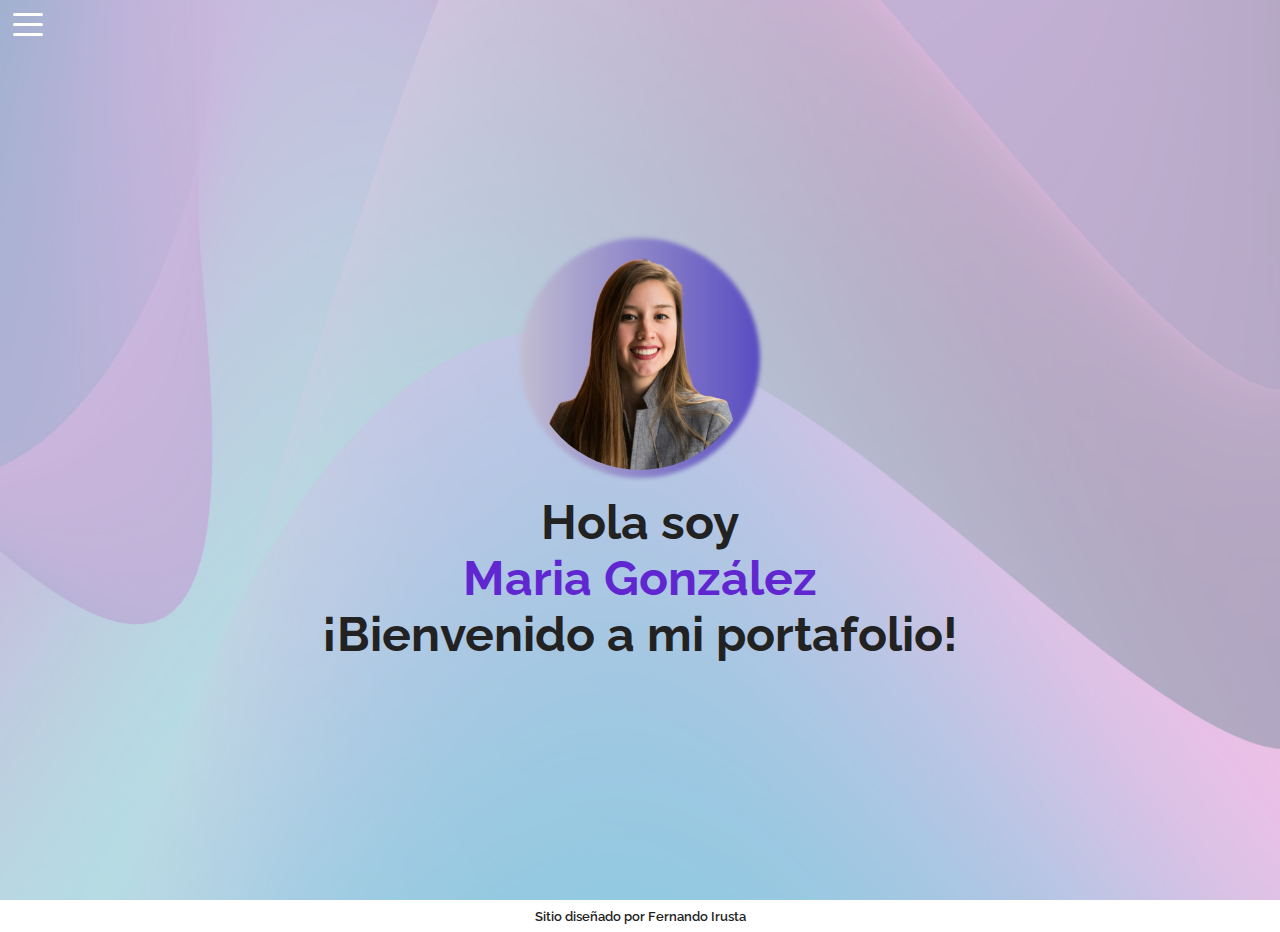
==== index.html @ ad1e0797 "first commit" ====
<!DOCTYPE html>
<html lang="es">

<head>
  <meta charset="UTF-8">
  <meta name="viewport" content="width=device-width, initial-scale=1.0">

  <!-- font -->
  <link rel="preconnect" href="https://fonts.googleapis.com" rel="preconnect">
  <link rel="preconnect" href="https://fonts.gstatic.com" crossorigin>
  <link href="https://fonts.googleapis.com/css2?family=Raleway:wght@400;700&display=swap" rel="stylesheet">

  <!-- styles -->
  <link rel="stylesheet" href="styles/index.css">
  <link rel="stylesheet" href="styles/hamburguer_menu.css">

  <!-- title -->
  <title>Maria González - Portfolio</title>

  <!-- description -->
  <meta name="description" content="Hola soy Maria González. Bienvenidos a mi portfolio">

  <!-- canonical -->
  <link rel="canonical" href="https://github.com/examples-portfolios/maria_portfolio">


  <!-- icons -->
  <link rel="icon" type="image/x-icon"
    href="https://examples-portfolios.github.io/maria_portfolio/assets/favicon-16x16.ico">
  <link rel="icon" type="image/x-icon" sizes="16x16"
    href="https://examples-portfolios.github.io/maria_portfolio/assets/favicon-16x16.ico">
  <link rel="icon" type="image/x-icon" sizes="32x32"
    href="https://examples-portfolios.github.io/maria_portfolio/assets/favicon-32x32.ico">
  <link rel="icon" type="image/x-icon" sizes="48x48"
    href="https://examples-portfolios.github.io/maria_portfolio/assets/favicon-48x48.ico">

  <!-- icon Apple -->
  <link rel="apple-touch-icon" sizes="180x180"
    href="https://examples-portfolios.github.io/maria_portfolio/assets/apple-touch-icon.png">

  <!-- social cards -->
  <meta name="twitter:card" content="summary">
  <meta property="og:type" content="website">
  <meta property="og:title" content="Portfolio - Maria González">
  <meta property="og:description" content="Hola soy Maria González. Bienvenidos a mi portfolio">
  <meta property="og:image" content="https://examples-portfolios.github.io/maria_portfolio/assets/social-image.jpg">
  <meta property="og:url" content="https://examples-portfolios.github.io/maria_portfolio">
</head>

<body class="body-background">

  <!-- hamburger btn -->
  <div class="menu-btn">
    <div class="menu-btn__burger"></div>
  </div>

  <!-- panel -->
  <nav class="panel">
    <div class="menu">

      <a href="index.html" class="menu-link index-link">Inicio</a>

      <a href="pages/about.html" class="menu-link">Acerca de mi</a>

      <a href="pages/experience.html" class="menu-link">Experiencias</a>

      <a href="assets/Maria-Rojas.pdf" download class="menu-link" rel="noopener">Descargar CV</a>

      <div class="contact-icons">


        <a href="https://web.whatsapp.com/" class="menu-link link-whatsapp" target="_blank" rel="noopener">
          <svg xmlns="http://www.w3.org/2000/svg" width="24" height="24" viewBox="0 0 24 24">
            <path fill-rule="evenodd" clip-rule="evenodd"
              d="M18.403 5.633A8.919 8.919 0 0 0 12.053 3c-4.948 0-8.976 4.027-8.978 8.977 0 1.582.413 3.126 1.198 4.488L3 21.116l4.759-1.249a8.981 8.981 0 0 0 4.29 1.093h.004c4.947 0 8.975-4.027 8.977-8.977a8.926 8.926 0 0 0-2.627-6.35m-6.35 13.812h-.003a7.446 7.446 0 0 1-3.798-1.041l-.272-.162-2.824.741.753-2.753-.177-.282a7.448 7.448 0 0 1-1.141-3.971c.002-4.114 3.349-7.461 7.465-7.461a7.413 7.413 0 0 1 5.275 2.188 7.42 7.42 0 0 1 2.183 5.279c-.002 4.114-3.349 7.462-7.461 7.462m4.093-5.589c-.225-.113-1.327-.655-1.533-.73-.205-.075-.354-.112-.504.112s-.58.729-.711.879-.262.168-.486.056-.947-.349-1.804-1.113c-.667-.595-1.117-1.329-1.248-1.554s-.014-.346.099-.458c.101-.1.224-.262.336-.393.112-.131.149-.224.224-.374s.038-.281-.019-.393c-.056-.113-.505-1.217-.692-1.666-.181-.435-.366-.377-.504-.383a9.65 9.65 0 0 0-.429-.008.826.826 0 0 0-.599.28c-.206.225-.785.767-.785 1.871s.804 2.171.916 2.321c.112.15 1.582 2.415 3.832 3.387.536.231.954.369 1.279.473.537.171 1.026.146 1.413.089.431-.064 1.327-.542 1.514-1.066.187-.524.187-.973.131-1.067-.056-.094-.207-.151-.43-.263">
            </path>
          </svg>
        </a>

        <a href="mailto:examplemail@gmail.com" class="menu-link link-mail" target="_blank" rel="noopener">
          <svg xmlns="http://www.w3.org/2000/svg" width="24" height="24" viewBox="0 0 24 24">
            <path
              d="M20 4H4c-1.103 0-2 .897-2 2v12c0 1.103.897 2 2 2h16c1.103 0 2-.897 2-2V6c0-1.103-.897-2-2-2zm0 2v.511l-8 6.223-8-6.222V6h16zM4 18V9.044l7.386 5.745a.994.994 0 0 0 1.228 0L20 9.044 20.002 18H4z">
            </path>
          </svg>
        </a>

        <a href="https://www.linkedin.com/" class="menu-link link-linkedin" target="_blank" rel="noopener">
          <svg xmlns="http://www.w3.org/2000/svg" width="24" height="24" viewBox="0 0 24 24">
            <circle cx="4.983" cy="5.009" r="2.188"></circle>
            <path
              d="M9.237 8.855v12.139h3.769v-6.003c0-1.584.298-3.118 2.262-3.118 1.937 0 1.961 1.811 1.961 3.218v5.904H21v-6.657c0-3.27-.704-5.783-4.526-5.783-1.835 0-3.065 1.007-3.568 1.96h-.051v-1.66H9.237zm-6.142 0H6.87v12.139H3.095z">
            </path>
          </svg>
        </a>





      </div>
    </div>
  </nav>


  <!-- home section -->
  <section id="inicio" class="home container">

    <!-- main image -->
    <article class="image-container">
      <div class="loader-circle loader-back"></div>
      <div class="loader-circle loader-front">
        <img src="assets/maria_gonzales.png" alt="Maria">
      </div>
    </article>

    <!-- main text -->
    <article class="text-container">
      <h2>Hola soy</h2>
      <h1>Maria González</h1>
      <h2>¡Bienvenido a mi portafolio!
      </h2>
    </article>


  </section>

  <!-- footer -->
  <footer class="footer">
    <small>Sitio diseñado por <a href="https://wa.me/message/ZHBYMGVFYANLB1" target="_blank" rel="noopener">Fernando
        Irusta</a></small>
  </footer>

  <script type="module" src="scripts/main.js"></script>
</body>

</html>
---- styles/index.css ----
/**** Custom Properties **********************************************/

:root {
  --first-color: #6027d1;
  --white-color: #fff;
  --black-color: #000;
  --gray-dark-color: #171717;
  --text-color: #222;
  --font: "Raleway", sans-serif;
  --border: 0.1rem solid var(--first-color);
  --border-radius: 0.5rem;
  --max-width: 1200px;
}

/**** Reset **********************************************/

html {
  box-sizing: border-box;
  font-family: var(--font);
  font-size: 16px;
  scroll-behavior: smooth;
}

*,
*::after,
*::before {
  box-sizing: inherit;
  margin: 0;
  color: var(--text-color);
}

a {
  text-decoration: none;
}

h1 {
  margin: 0;
  font-size: 2rem;
}

h2 {
  margin: 0;
  font-size: 1.5rem;
}

h3 {
  margin: 0;
  font-size: 1.25rem;
}

img {
  max-width: 100%;
  height: auto;
}

/**** Utilities **********************************************/

/****** home img ******/

.image-container {
  width: 15rem;
  height: 15rem;
  margin: 0 0 1rem 0;
  position: relative;
  display: flex;
  align-items: center;
  justify-content: center;
}

.loader-circle {
  width: 100%;
  height: 100%;
  position: absolute;
  border-radius: 50%;
}

.loader-front {
  width: 14rem;
  height: 14rem;
  z-index: 2;
}

.loader-front img {
  width: 100%;
  height: 100%;
  border-radius: 50%;
  /* -webkit-filter: grayscale(0.6);
  filter: grayscale(0.6); */
}

.loader-back {
  z-index: 1;
  -webkit-filter: blur(0.125rem);
  filter: blur(0.125rem);
  background: linear-gradient(
    90deg,
    rgba(193, 190, 209, 1) 0%,
    rgba(89, 76, 193, 1) 100%
  );
  -webkit-animation: loadtwo 5s linear infinite;
  animation: loadtwo 5s linear infinite;
}

@-webkit-keyframes loadtwo {
  to {
    transform: rotate(360deg);
  }
}

@keyframes loadtwo {
  to {
    transform: rotate(360deg);
  }
}

/****** others ******/
.container {
  margin-left: auto;
  margin-right: auto;
  max-width: var(--max-width);
  padding: 0 3rem;
}

.none {
  display: none;
}

/**** Site Styles **********************************************/

.body-background {
  background-image: url("../assets/background-body.png");
  background-repeat: no-repeat;
  background-size: cover;
  background-position: center;
  background-attachment: fixed;
}

/****** section home ******/

.home {
  height: 100vh;
  display: flex;
  flex-direction: column;
  justify-content: center;
  align-items: center;
  text-align: center;
}

/****** titles ******/

.text-container h1,
.text-container h2 {
  font-size: 2.5rem;
}

h1 {
  color: var(--first-color);
}

/****** footer ******/

.footer {
  padding: 0.4rem;
  text-align: center;
  color: var(--black-color);
  background: rgba(255, 255, 255, 0.4);
  font-size: 1rem;
  font-weight: 600;
  /* backdrop-filter: blur(5px);
  -webkit-backdrop-filter: blur(5px); */
}

.footer a:hover {
  transition: color 1s;
  color: var(--first-color);
}

/**** Media Queries **********************************************/

@media screen and (min-width: 1024px) {
  .text-container h1,
  .text-container h2 {
    font-size: 3rem;
  }
}
---- styles/hamburguer_menu.css ----
:root {
  --first-color: #6027d1;
  --white-color: #fff;
  --black-color: #000;
  --gray-dark-color: #171717;
  --font: "Raleway", sans-serif;
}

/********** Reset **********/
html {
  box-sizing: border-box;
  font-family: var(--font);
  font-size: 16px;
  scroll-behavior: smooth;
}

*,
*::after,
*::before {
  box-sizing: inherit;
  margin: 0;
}

a {
  text-decoration: none;
}

/********** Hamburguer Btn **********/

.menu-btn {
  position: fixed;
  top: 0.3rem;
  left: 0.5rem;
  width: 40px;
  height: 40px;
  cursor: pointer;
  z-index: 1000;
  display: flex;
  justify-content: center;
  align-items: center;
}

.menu-btn__burger {
  width: 30px;
  height: 3px;
  background-color: var(--white-color);
  border-radius: 5px;
  transition: transform 0.3s ease;
  position: relative;
}

.menu-btn__burger::before,
.menu-btn__burger::after {
  content: "";
  width: 30px;
  height: 3px;
  background-color: var(--white-color);
  border-radius: 5px;
  transition: transform 0.3s ease;
  position: absolute;
}

.menu-btn__burger::before {
  top: -10px;
}

.menu-btn__burger::after {
  bottom: -10px;
}

.menu-btn.is-active .menu-btn__burger {
  transform: rotate(45deg);
}

.menu-btn.is-active .menu-btn__burger::before {
  transform: rotate(-90deg) translateX(-10px);
}

.menu-btn.is-active .menu-btn__burger::after {
  transform: rotate(90deg) translateX(-10px);
}

/********** Panel **********/

.panel {
  position: fixed;
  top: 0;
  left: 0;
  bottom: 0;
  width: 300px;
  z-index: 998;
  background: rgba(0, 0, 0, 0.8);
  backdrop-filter: blur(11px);
  -webkit-backdrop-filter: blur(11px);
  box-shadow: 2px 0 5px rgba(0, 0, 0, 0.9);
  display: flex;
  flex-direction: column;
  justify-content: center;
  transform: translateX(-100%);
  opacity: 0;
  pointer-events: none;
  transition: transform 200ms ease-in-out, opacity 300ms ease;
}

.panel.is-active {
  transform: translateX(0);
  opacity: 1;
  pointer-events: auto;
}

.menu {
  display: flex;
  flex-direction: column;
}

.menu-link {
  padding: 2rem;
  font-size: 1.2rem;
  text-align: center;
  color: var(--white-color);
  font-weight: 600;
  transition: background-color 1.1s ease;
}

.menu-link:hover {
  background-color: var(--first-color);
}

.index-link {
  border-top: 2px solid var(--first-color);
}

.menu-link:not(:last-child) {
  border-bottom: 2px solid var(--first-color);
}

.contact-icons {
  width: 100%;
  display: flex;
  justify-content: center;
  border-bottom: 2px solid var(--first-color);
}

.contact-icons .menu-link {
  flex-grow: 1;
  display: flex;
  justify-content: center;
  align-items: center;
  padding: 1.5rem 0;
  border-bottom: none;
  transition: background-color 1.5s ease;
}

.menu-link svg {
  width: 1.9rem;
  height: 1.9rem;
  fill: var(--white-color);
}

.link-mail:hover {
  background-color: #c71610;
}

.link-whatsapp:hover {
  background-color: #25d366;
}

.link-linkedin:hover {
  background-color: #007bb5;
}
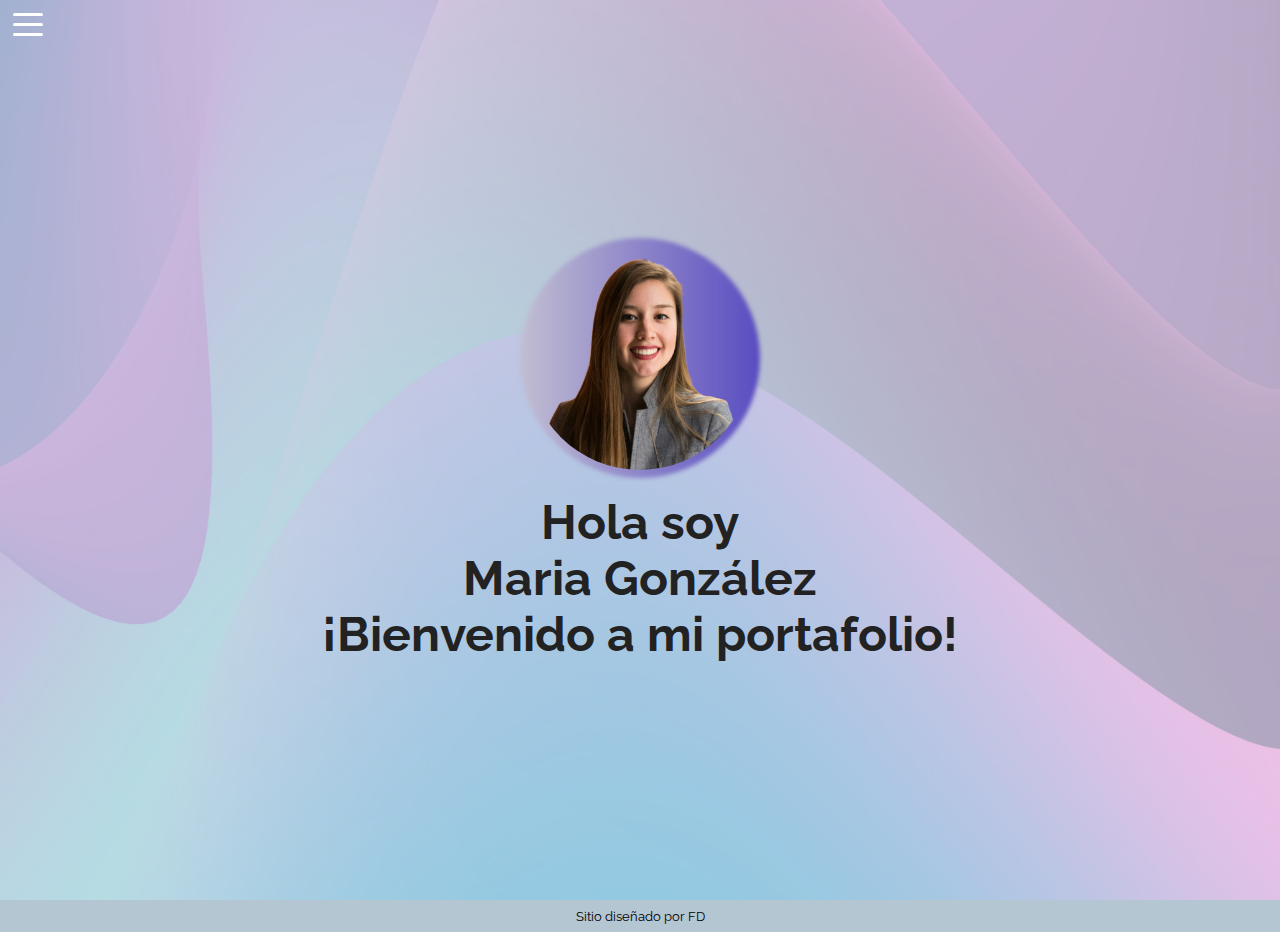
==== commit 945ed284: "fixing errors" ====
--- a/index.html
+++ b/index.html
@@ -25,16 +25,9 @@
 
 
   <!-- icons -->
-  <link rel="icon" type="image/x-icon"
-    href="https://examples-portfolios.github.io/maria_portfolio/assets/favicon-16x16.ico">
-  <link rel="icon" type="image/x-icon" sizes="16x16"
-    href="https://examples-portfolios.github.io/maria_portfolio/assets/favicon-16x16.ico">
+
   <link rel="icon" type="image/x-icon" sizes="32x32"
     href="https://examples-portfolios.github.io/maria_portfolio/assets/favicon-32x32.ico">
-  <link rel="icon" type="image/x-icon" sizes="48x48"
-    href="https://examples-portfolios.github.io/maria_portfolio/assets/favicon-48x48.ico">
-
-  <!-- icon Apple -->
   <link rel="apple-touch-icon" sizes="180x180"
     href="https://examples-portfolios.github.io/maria_portfolio/assets/apple-touch-icon.png">
 
@@ -110,7 +103,7 @@
     <article class="image-container">
       <div class="loader-circle loader-back"></div>
       <div class="loader-circle loader-front">
-        <img src="assets/maria_gonzales.png" alt="Maria">
+        <img src="assets/maria_gonzales.png" alt="Maria González">
       </div>
     </article>
 
@@ -127,8 +120,8 @@
 
   <!-- footer -->
   <footer class="footer">
-    <small>Sitio diseñado por <a href="https://wa.me/message/ZHBYMGVFYANLB1" target="_blank" rel="noopener">Fernando
-        Irusta</a></small>
+    <small>Sitio diseñado por <a href="https://wa.me/message/ZHBYMGVFYANLB1" target="_blank" rel="noopener"
+        aria-label="Contacto para diseño web">FD</a></small>
   </footer>
 
   <script type="module" src="scripts/main.js"></script>
--- a/styles/index.css
+++ b/styles/index.css
@@ -2,14 +2,11 @@
 
 :root {
   --first-color: #6027d1;
-  --white-color: #fff;
   --black-color: #000;
-  --gray-dark-color: #171717;
   --text-color: #222;
   --font: "Raleway", sans-serif;
-  --border: 0.1rem solid var(--first-color);
-  --border-radius: 0.5rem;
   --max-width: 1200px;
+  --footer-color: #f5750d;
 }
 
 /**** Reset **********************************************/
@@ -41,11 +38,6 @@
 h2 {
   margin: 0;
   font-size: 1.5rem;
-}
-
-h3 {
-  margin: 0;
-  font-size: 1.25rem;
 }
 
 img {
@@ -84,8 +76,6 @@
   width: 100%;
   height: 100%;
   border-radius: 50%;
-  /* -webkit-filter: grayscale(0.6);
-  filter: grayscale(0.6); */
 }
 
 .loader-back {
@@ -153,29 +143,48 @@
   font-size: 2.5rem;
 }
 
-h1 {
-  color: var(--first-color);
-}
-
 /****** footer ******/
 
 .footer {
   padding: 0.4rem;
   text-align: center;
-  color: var(--black-color);
-  background: rgba(255, 255, 255, 0.4);
+  background: rgba(8, 65, 107, 0.3);
   font-size: 1rem;
   font-weight: 600;
   /* backdrop-filter: blur(5px);
   -webkit-backdrop-filter: blur(5px); */
 }
 
+.footer small,
+.footer a {
+  color: var(--black-color);
+  font-weight: 400;
+  transition: all 1.3s ease;
+}
+
 .footer a:hover {
-  transition: color 1s;
-  color: var(--first-color);
+  color: var(--footer-color);
+  font-size: 1.05rem;
+  transition: all 1.3s ease;
 }
 
 /**** Media Queries **********************************************/
+@media screen and (max-width: 768px) {
+  .text-container h1,
+  .text-container h2 {
+    font-size: 2rem;
+  }
+
+  .image-container {
+    width: 12rem;
+    height: 12rem;
+  }
+
+  .loader-front {
+    width: 11rem;
+    height: 11rem;
+  }
+}
 
 @media screen and (min-width: 1024px) {
   .text-container h1,
